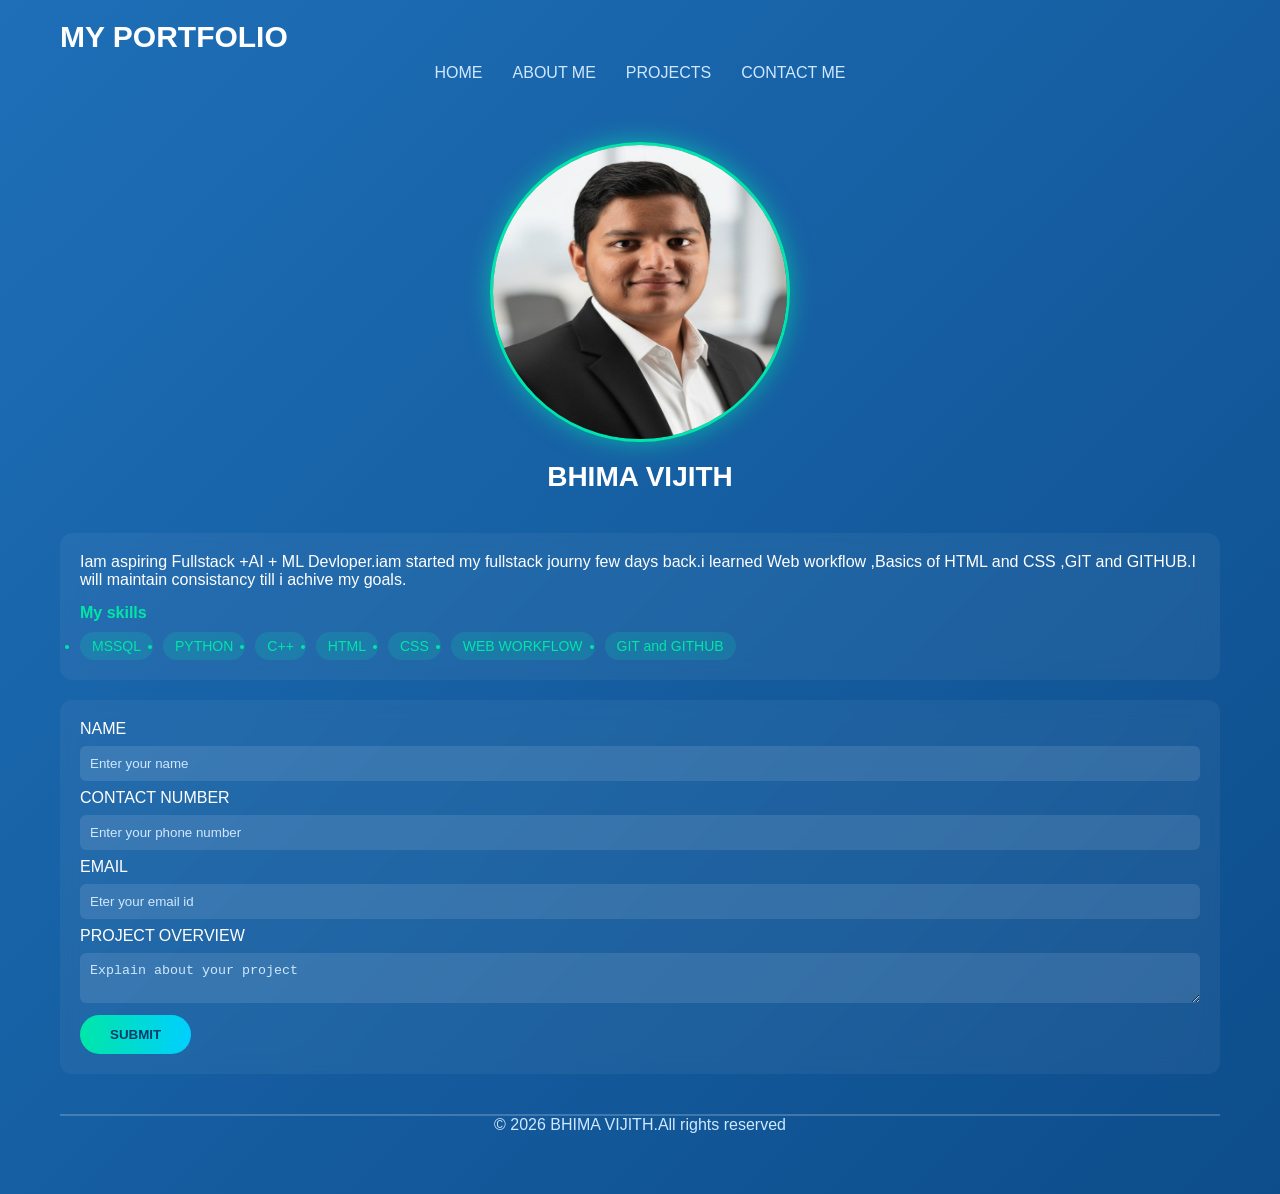
==== Practice/index.html @ d7a7ad98 "changed-folder name" ====
<!DOCTYPE html>
<html>

<head>
  <meta charset="UTF-8" />
  <meta name="viewport" content="width=device-width initial-scale=1" />
  <link rel="stylesheet" href="mystyle.css" />
  <title>First portfolio practice</title>
</head>

<body>
  <header>
    <h3>MY PORTFOLIO</h3>
    <nav>
      <ul>
        <li><a href="#">HOME</a></li>
        <li><a href="#">ABOUT ME</a></li>
        <li><a href="#">PROJECTS</a></li>
        <li><a href="#">CONTACT ME</a></li>
      </ul>
    </nav>
  </header>
  <main>

    <section class="my-profile">
      <img src="vijith profisnal photo.jpeg" />
      <h2>BHIMA VIJITH</h2>
    </section>
    <section class="about-me">
      <p>
        Iam aspiring Fullstack +AI + ML Devloper.iam started my fullstack
        journy few days back.i learned Web workflow ,Basics of HTML and CSS
        ,GIT and GITHUB.I will maintain consistancy till i achive my goals.
      </p>
      <h4>My skills </h4>
      <ul>
        <li>MSSQL</li>
        <li>PYTHON</li>
        <li>C++</li>
        <li>HTML</li>
        <li>CSS</li>
        <li>WEB WORKFLOW</li>
        <li>GIT and GITHUB</li>
      </ul>
    </section>
    <section class="contact-form">
      <form>
        <label for="name">NAME</label>
        <input id="name" name="name" type="text" placeholder="Enter your name">
        <label for="number">CONTACT NUMBER</label>
        <input id="number" name="mobile-number" type="tel" placeholder="Enter your phone number">
        <label for="mail">EMAIL</label>
        <input id="mail" name="mail" type="email" placeholder="Eter your email id">
        <label for="description">PROJECT OVERVIEW</label>
        <textarea id="description" name="project" placeholder="Explain about your project"></textarea>
        <button name="button" type="submit">SUBMIT</button>
      </form>
      
    </section>
    <footer>
      <hr>
      <span>&copy; 2026 BHIMA VIJITH.All rights reserved</span>
    </footer>
  </main>
</body>

</html>
---- Practice/mystyle.css ----
/* RESET */
* {
  margin: 0;
  padding: 0;
  box-sizing: border-box;
}

/* BODY BACKGROUND (main blue gradient) */
body {
  background: linear-gradient(135deg, #1e6fb8, #0d4d8b);
  font-family: 'Segoe UI', sans-serif;
  color: #ffffff;
}

/* HEADER */
header {
  background: transparent;
  padding: 20px 60px;
}

/* LOGO */
header h3 {
  color: #ffffff;
  font-size: 30px;
  font-weight: bold;
}

/* NAV */
nav ul {
  display: flex;
  justify-content: center;
  gap: 30px;
  margin-top: 10px;
}

nav li {
  list-style: none;
}

nav a {
  text-decoration: none;
  color: #cfe8ff;
  font-weight: 500;
  transition: 0.3s;
}

/* NAV HOVER */
nav a:hover {
  color: #00e6a8; /* teal highlight */
}

/* MAIN */
main {
  padding: 40px;
}

/* PROFILE SECTION */
.my-profile {
  text-align: center;
  margin-bottom: 40px;
}

.my-profile img {
  width: 300px;
  height: 300px;
  border-radius: 50%;
  border: 3px solid #00e6a8;
  box-shadow: 0 0 25px rgba(0, 230, 168, 0.6);
}

.my-profile h2 {
  margin-top: 15px;
  font-size: 28px;
}

/* ABOUT SECTION */
.about-me {
  background: rgba(255, 255, 255, 0.05);
  padding: 20px;
  border-radius: 12px;
  margin: 20px;
  backdrop-filter: blur(10px);
}

.about-me h4 {
  color: #00e6a8;
  margin-top: 15px;
}

/* SKILLS */
.about-me ul {
  display: flex;
  flex-wrap: wrap;
  gap: 10px;
  margin-top: 10px;
}

.about-me li {
  background: rgba(0, 230, 168, 0.15);
  padding: 6px 12px;
  border-radius: 20px;
  color: #00e6a8;
  font-size: 14px;
  transition: 0.3s;
}

.about-me li:hover {
  background: #00e6a8;
  color: #0d4d8b;
}

/* FORM */
.contact-form {
  background: rgba(255, 255, 255, 0.05);
  padding: 20px;
  margin: 20px;
  border-radius: 12px;
  backdrop-filter: blur(10px);
}

input, textarea {
  width: 100%;
  padding: 10px;
  margin: 8px 0;
  border: none;
  border-radius: 6px;
  background: rgba(255,255,255,0.1);
  color: white;
}

input::placeholder,
textarea::placeholder {
  color: #cfe8ff;
}

/* BUTTON (LIKE IMAGE STYLE) */
button {
  background: linear-gradient(90deg, #00e6a8, #00cfff);
  color: #003c6b;
  padding: 12px 30px;
  border: none;
  border-radius: 30px;
  font-weight: bold;
  cursor: pointer;
  transition: 0.3s;
}

button:hover {
  opacity: 0.85;
}

/* FOOTER */
footer {
  text-align: center;
  padding: 20px;
  color: #cfe8ff;
}

hr {
  border: 1px solid rgba(255,255,255,0.2);
}
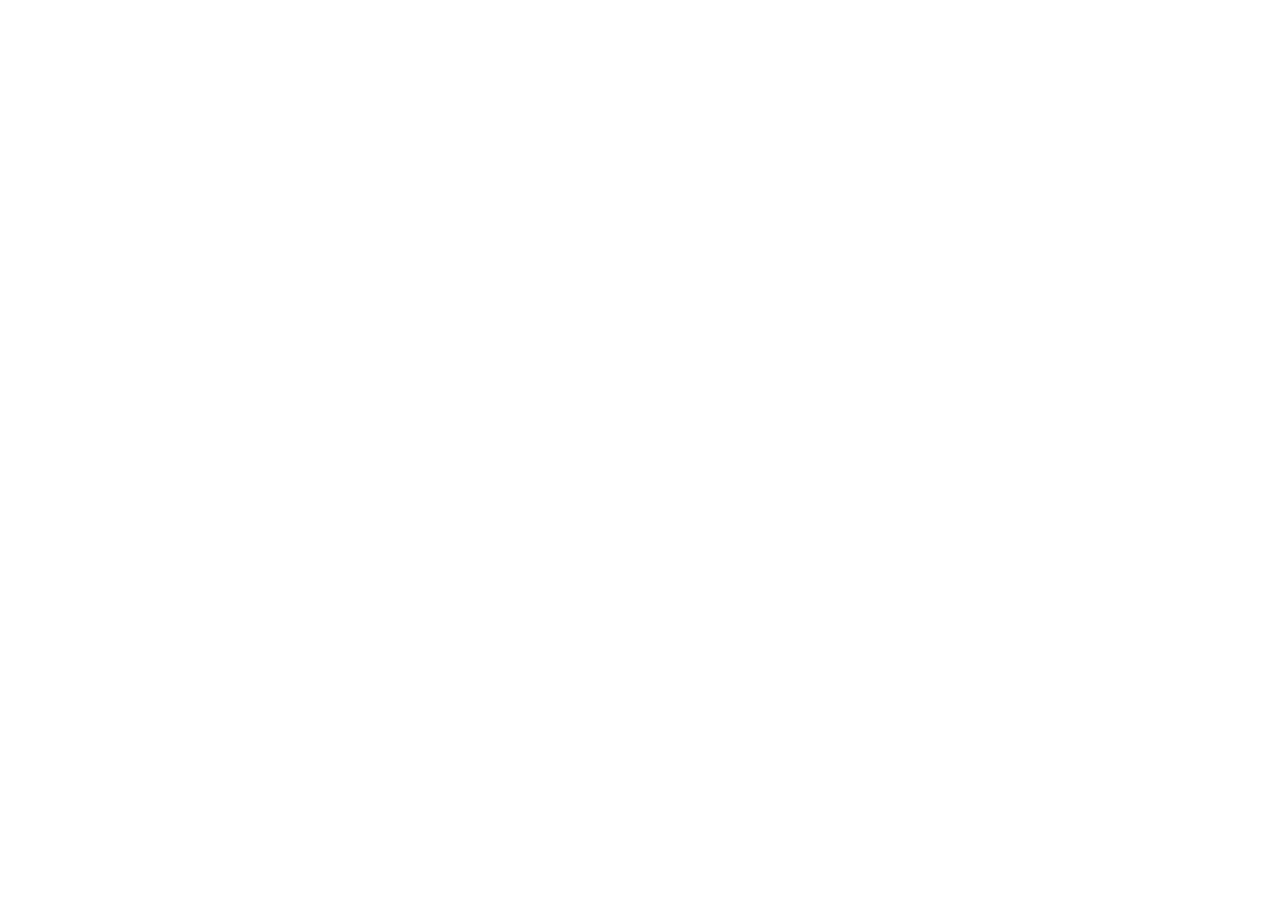
==== commit 7bca1835: "Add amazon-clone site and update pages Add a new amazon-clone project with index.html, styles/style." ====
--- a/Practice/index.html
+++ b/Practice/index.html
@@ -1,67 +1,23 @@
 <!DOCTYPE html>
-<html>
-
+<html lang="en">
 <head>
-  <meta charset="UTF-8" />
-  <meta name="viewport" content="width=device-width initial-scale=1" />
-  <link rel="stylesheet" href="mystyle.css" />
-  <title>First portfolio practice</title>
+  <meta charset="UTF-8">
+  <meta name="viewport" content="width=device-width, initial-scale=1.0">
+  <title>Document</title>
+  <script>
+    var name;
+    name="vijith";
+    console.log(name);
+    let salaray=100000000;
+    console.log(salaray)
+    let a=2;
+    let b=3;
+    let c;
+     c=a+b;
+     console.log(c);
+  </script>
 </head>
-
 <body>
-  <header>
-    <h3>MY PORTFOLIO</h3>
-    <nav>
-      <ul>
-        <li><a href="#">HOME</a></li>
-        <li><a href="#">ABOUT ME</a></li>
-        <li><a href="#">PROJECTS</a></li>
-        <li><a href="#">CONTACT ME</a></li>
-      </ul>
-    </nav>
-  </header>
-  <main>
-
-    <section class="my-profile">
-      <img src="vijith profisnal photo.jpeg" />
-      <h2>BHIMA VIJITH</h2>
-    </section>
-    <section class="about-me">
-      <p>
-        Iam aspiring Fullstack +AI + ML Devloper.iam started my fullstack
-        journy few days back.i learned Web workflow ,Basics of HTML and CSS
-        ,GIT and GITHUB.I will maintain consistancy till i achive my goals.
-      </p>
-      <h4>My skills </h4>
-      <ul>
-        <li>MSSQL</li>
-        <li>PYTHON</li>
-        <li>C++</li>
-        <li>HTML</li>
-        <li>CSS</li>
-        <li>WEB WORKFLOW</li>
-        <li>GIT and GITHUB</li>
-      </ul>
-    </section>
-    <section class="contact-form">
-      <form>
-        <label for="name">NAME</label>
-        <input id="name" name="name" type="text" placeholder="Enter your name">
-        <label for="number">CONTACT NUMBER</label>
-        <input id="number" name="mobile-number" type="tel" placeholder="Enter your phone number">
-        <label for="mail">EMAIL</label>
-        <input id="mail" name="mail" type="email" placeholder="Eter your email id">
-        <label for="description">PROJECT OVERVIEW</label>
-        <textarea id="description" name="project" placeholder="Explain about your project"></textarea>
-        <button name="button" type="submit">SUBMIT</button>
-      </form>
-      
-    </section>
-    <footer>
-      <hr>
-      <span>&copy; 2026 BHIMA VIJITH.All rights reserved</span>
-    </footer>
-  </main>
+  
 </body>
-
 </html>
